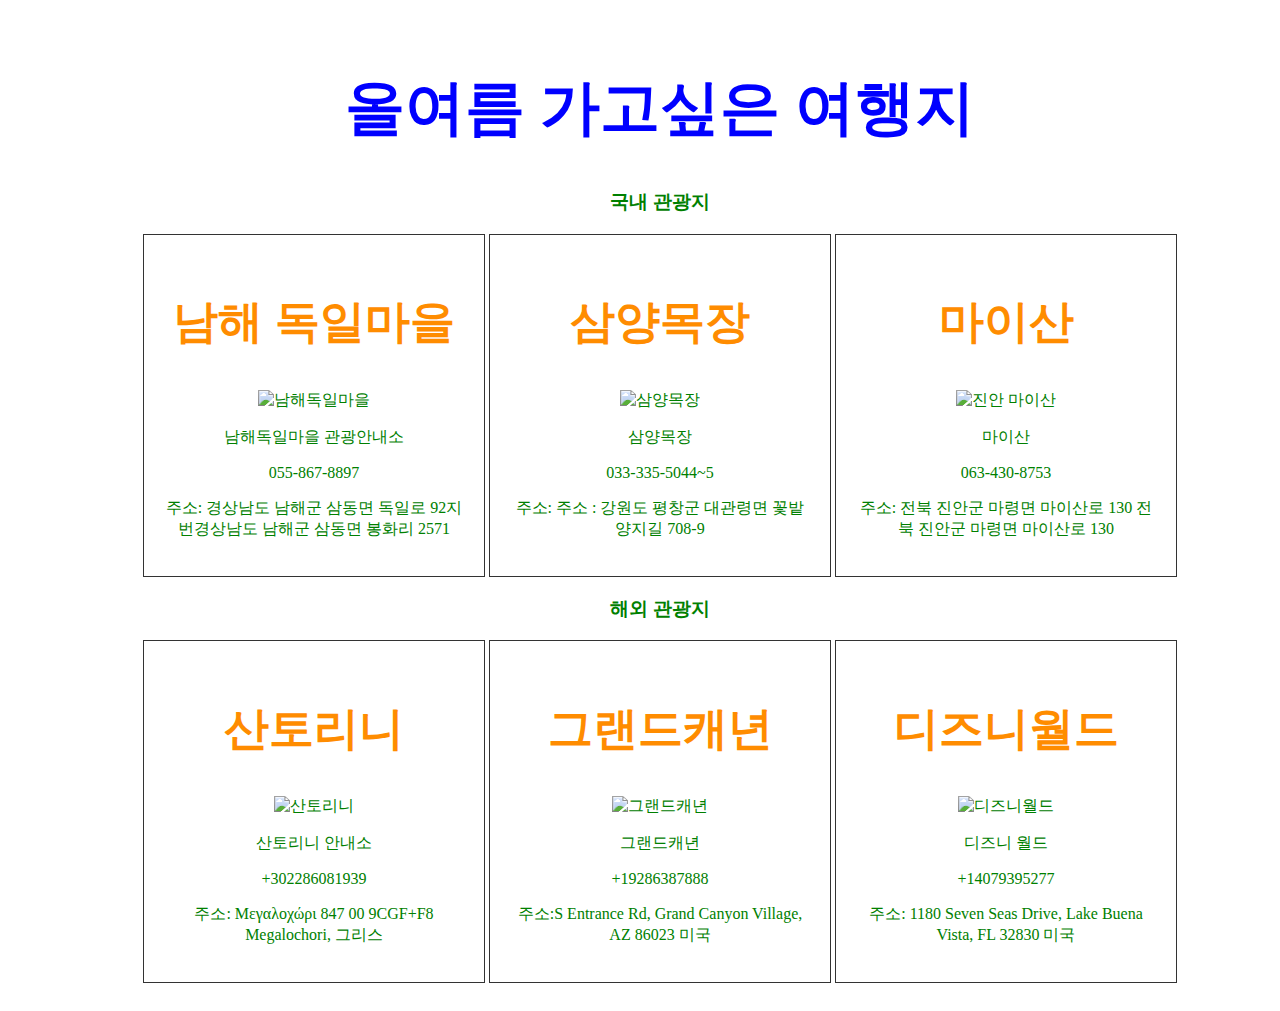
==== index.html @ d7bc297a "a" ====
<!DOCTYPE html>
<html lang="en">
<head>
    <meta charset="UTF-8">
    <meta http-equiv="X-UA-Compatible" content="IE=edge">
    <meta name="viewport" content="width=device-width, initial-scale=1.0">
    <title>Document</title>
    <style>
        /*현재 화면을 세로 -->가로로 변경하는 스타일 작성*/
        
                
    
          h1{
            font-size: 60px;
            text-align: center;
            color: blue;
    
            
          }
          div{
            display: inline-block;
            width: 300px;
            padding: 20px;
            border: 1px solid #333;
            color: green;
    
          }
          div.container{
            width: 100%;
            border: 0;
            text-align: center;
    
          }
          h2{
            font-size: 45px;
            text-align: center;
            color: darkorange;
            width: 300px;
            display: inline-block;
    
          }
          img {
            
            width: 300px;
            
            height: 200px;
    
          }
    
        </style>




</head>
<body>
    <div class="container">
        <h1>올여름 가고싶은 여행지 </h1>
        <h3>국내 관광지</h3>
             <div>
               <!-- 남해독일마을 시작 -->
                   <h2>남해 독일마을</h2>
                   <img src="image/img1.JPG" alt="남해독일마을">
                   
                   <p>남해독일마을 관광안내소</p>
                   <p>055-867-8897</p>
                   <p>주소:
               경상남도 남해군 삼동면 독일로 92지번경상남도 남해군 삼동면 봉화리 2571</p>
               <p><a href="http://남해독일마을.com/"></a></p>
               <!-- 남해독일마을 끝 -->
             </div>
             
             
             <div>
               <!--삼양목장-->
                   <h2>삼양목장</h2>
                   <img src="image/img2.JPG" alt="삼양목장">
                   <p>삼양목장</p>
                   <p>033-335-5044~5 </p>
                   <p>주소:
               주소 : 강원도 평창군 대관령면 꽃밭양지길 708-9 </p>
               <!--삼양목장 끝-->
             </div>
       
             <div>
               <!--진안 마이산 시작-->
                   <h2>마이산</h2>
                   <img src="image/img3.JPG" alt="진안 마이산">
                   <p>마이산</p>
                   <p> 063-430-8753</p>
            
       
           <p>주소:
             전북 진안군 마령면 마이산로 130 
             전북 진안군 마령면 마이산로 130</p>
           <p><a href="http://jinan.go.kr/maisan"></a></p>
           <!--진안 마이산 끝-->
         </div>
       
         <h3>해외 관광지</h3>
         <div>
           <!-- 그리스 산토리니  시작 -->
               <h2>산토리니</h2>
               <img src="image/img4.JPG" alt="산토리니">
               
               <p>산토리니 안내소</p>
               <p>+302286081939 </p>
              
               <p>주소:
                 Μεγαλοχώρι 847 00 9CGF+F8 Megalochori, 그리스  
               </p>
           <p><a href="https://goo.gl/maps/39zKxGWxRN1ZkFWs6"></a></p>
           <!-- 그리스 산토리니 끝 -->
         </div>
         
         
         <div>
           <!--그랜드 캐년 시작-->
               <h2>그랜드캐년</h2>
               <img src="image/img5.JPG" alt="그랜드캐년">
               <p>그랜드캐년</p>
               <p> +19286387888</p>
               <p>주소:S Entrance Rd, Grand Canyon Village, AZ 86023 미국
            </p>
            <p><a href="http://www.nps.gov/grca/planyourvisit/visitorcenters.htm"></a></p>
           <!--그랜드 캐년  끝-->
         </div>
       
         <div>
           <!--디즈니 월드 시작-->
               <h2>디즈니월드</h2>
               <img src="image/img6.JPG" alt="디즈니월드">
               <p>디즈니 월드</p>
               <p> +14079395277</p>
     
       <p>주소:
         1180 Seven Seas Drive, Lake Buena Vista, FL 32830 미국</p>
       <p><a href="http://jinan.go.kr/maisan"></a></p>
       <!--디즈니 월드  끝-->
       </div>
       
       
       
       
       
       
       
       
       
       
       
       
       </div>

</body>
</html>
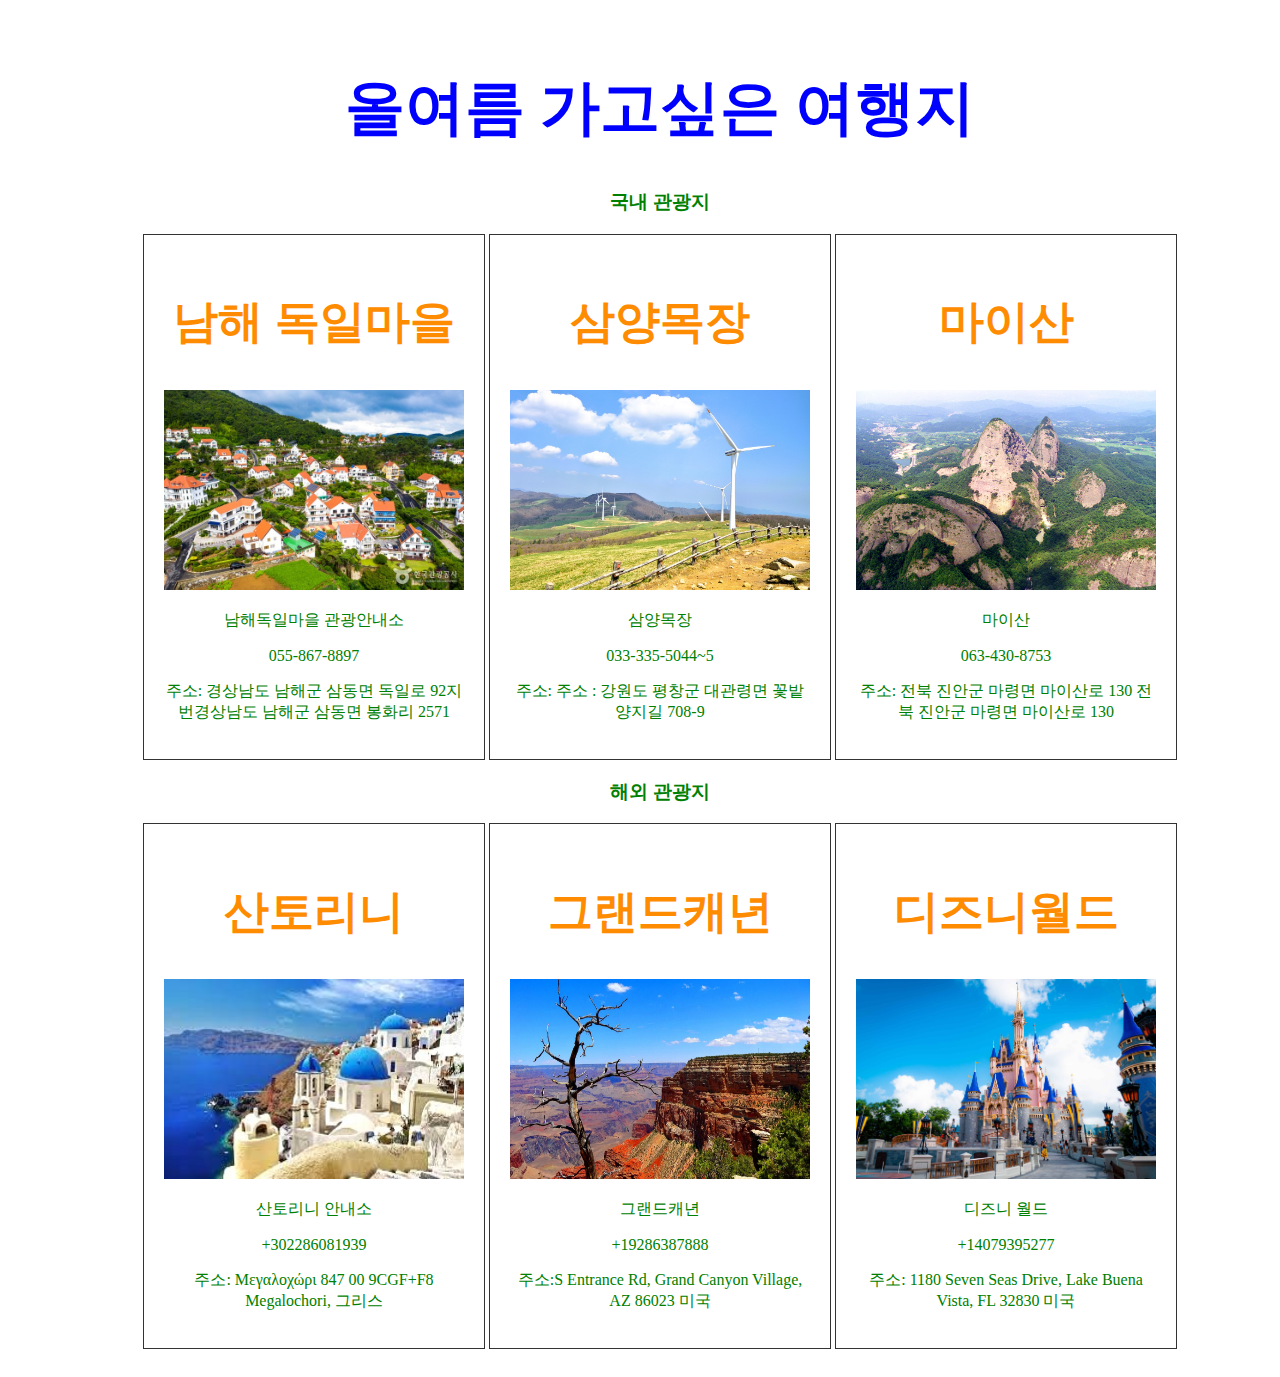
==== commit 57cb2d59: "JPG-jpg" ====
--- a/index.html
+++ b/index.html
@@ -1,10 +1,10 @@
 <!DOCTYPE html>
-<html lang="en">
+<html lang="ko">
 <head>
     <meta charset="UTF-8">
     <meta http-equiv="X-UA-Compatible" content="IE=edge">
     <meta name="viewport" content="width=device-width, initial-scale=1.0">
-    <title>Document</title>
+    <title>관광지</title>
     <style>
         /*현재 화면을 세로 -->가로로 변경하는 스타일 작성*/
         
@@ -60,7 +60,7 @@
              <div>
                <!-- 남해독일마을 시작 -->
                    <h2>남해 독일마을</h2>
-                   <img src="image/img1.JPG" alt="남해독일마을">
+                   <img src="image/img1.jpg" alt="남해독일마을">
                    
                    <p>남해독일마을 관광안내소</p>
                    <p>055-867-8897</p>
@@ -74,7 +74,7 @@
              <div>
                <!--삼양목장-->
                    <h2>삼양목장</h2>
-                   <img src="image/img2.JPG" alt="삼양목장">
+                   <img src="image/img2.jpg" alt="삼양목장">
                    <p>삼양목장</p>
                    <p>033-335-5044~5 </p>
                    <p>주소:
@@ -85,7 +85,7 @@
              <div>
                <!--진안 마이산 시작-->
                    <h2>마이산</h2>
-                   <img src="image/img3.JPG" alt="진안 마이산">
+                   <img src="image/img3.jpg" alt="진안 마이산">
                    <p>마이산</p>
                    <p> 063-430-8753</p>
             
@@ -101,7 +101,7 @@
          <div>
            <!-- 그리스 산토리니  시작 -->
                <h2>산토리니</h2>
-               <img src="image/img4.JPG" alt="산토리니">
+               <img src="image/img4.jpg" alt="산토리니">
                
                <p>산토리니 안내소</p>
                <p>+302286081939 </p>
@@ -117,7 +117,7 @@
          <div>
            <!--그랜드 캐년 시작-->
                <h2>그랜드캐년</h2>
-               <img src="image/img5.JPG" alt="그랜드캐년">
+               <img src="image/img5.jpg" alt="그랜드캐년">
                <p>그랜드캐년</p>
                <p> +19286387888</p>
                <p>주소:S Entrance Rd, Grand Canyon Village, AZ 86023 미국
@@ -129,7 +129,7 @@
          <div>
            <!--디즈니 월드 시작-->
                <h2>디즈니월드</h2>
-               <img src="image/img6.JPG" alt="디즈니월드">
+               <img src="image/img6.jpg" alt="디즈니월드">
                <p>디즈니 월드</p>
                <p> +14079395277</p>
      
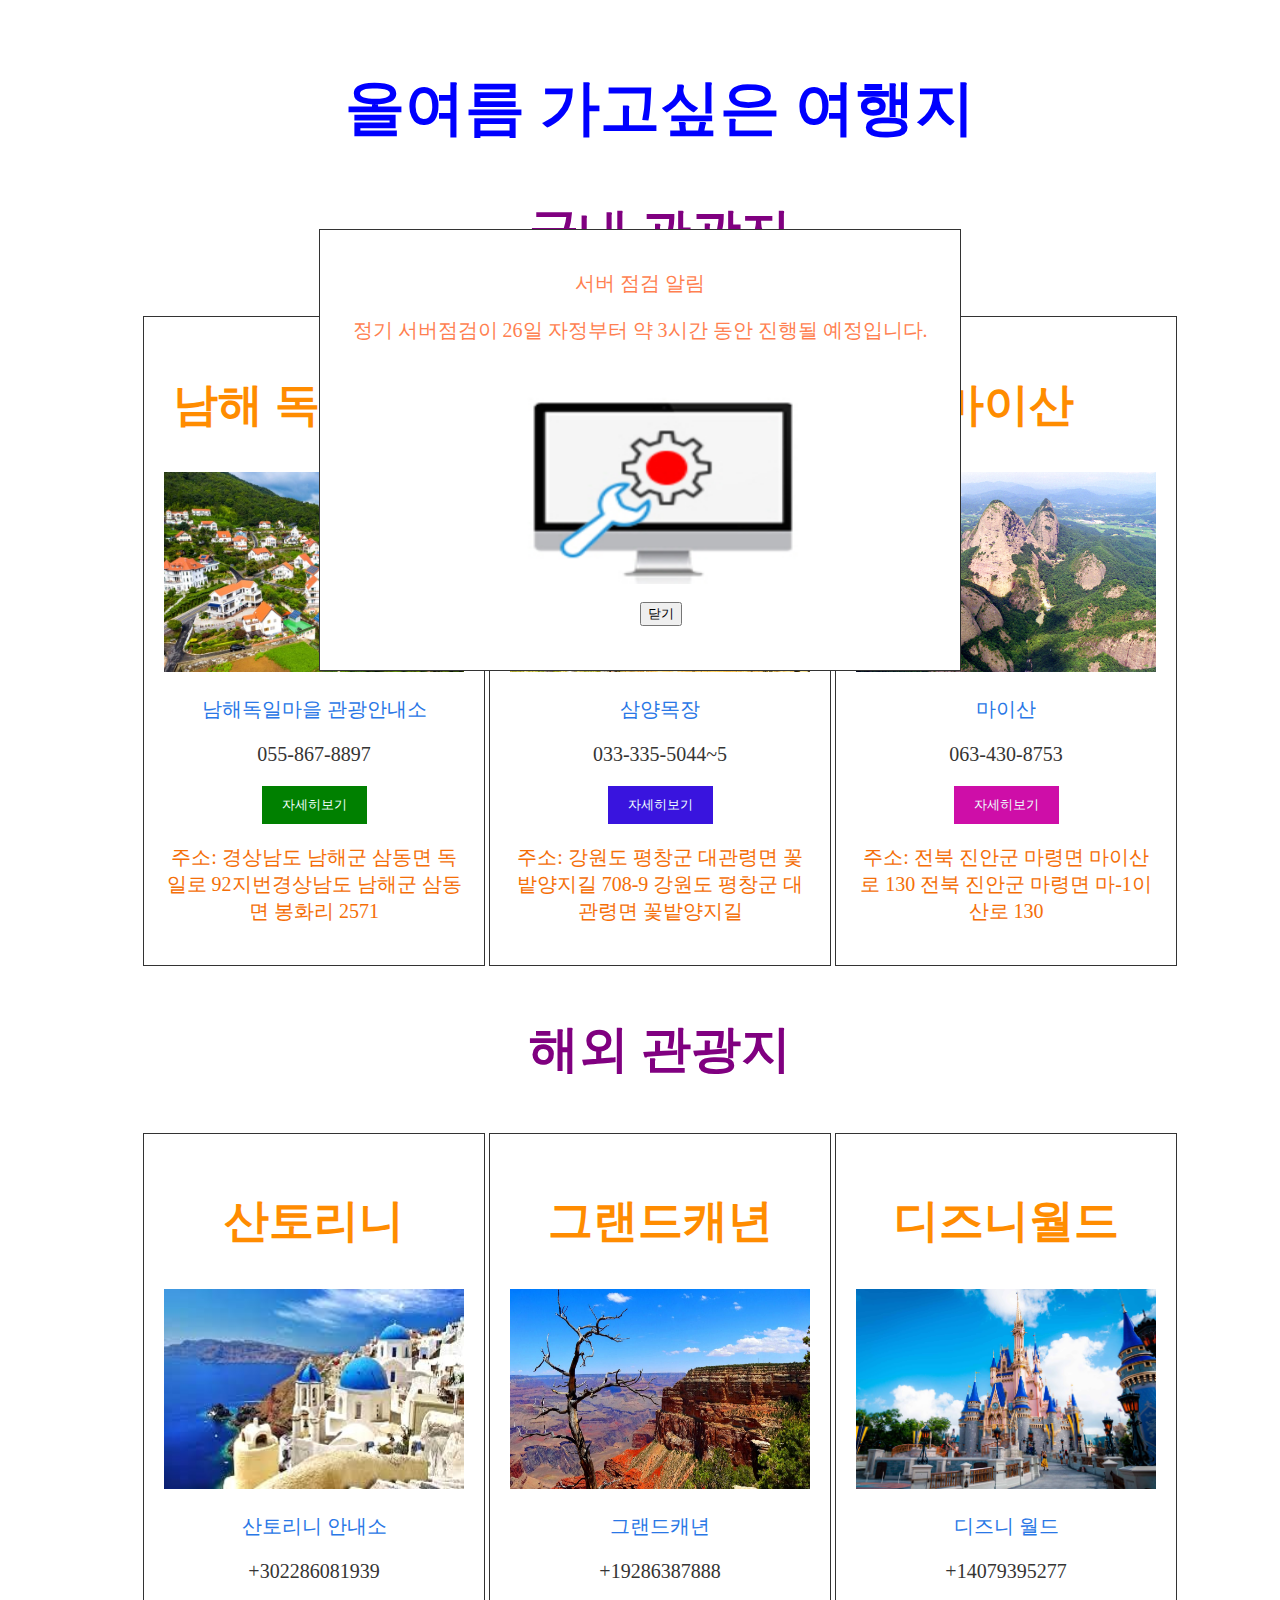
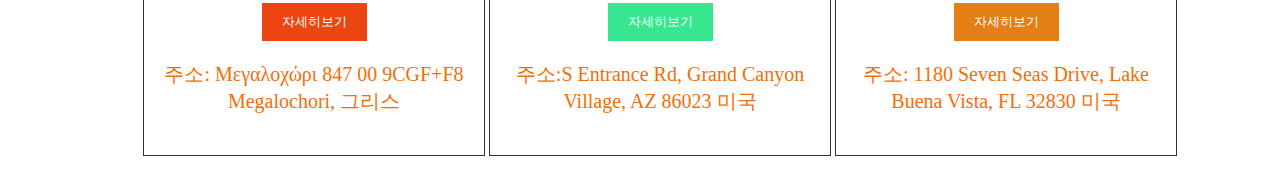
==== commit c67b1b1e: "미디어 쿼리 적용 50%" ====
--- a/index.html
+++ b/index.html
@@ -4,95 +4,72 @@
     <meta charset="UTF-8">
     <meta http-equiv="X-UA-Compatible" content="IE=edge">
     <meta name="viewport" content="width=device-width, initial-scale=1.0">
-    <title>관광지</title>
-    <style>
-        /*현재 화면을 세로 -->가로로 변경하는 스타일 작성*/
-        
-                
+    <title>여름 휴가 보내기 좋은곳</title>
+    <link rel="stylesheet" href="css/style.css">
+    <link rel="stylesheet" href="css/mediaquery.css">
     
-          h1{
-            font-size: 60px;
-            text-align: center;
-            color: blue;
-    
-            
-          }
-          div{
-            display: inline-block;
-            width: 300px;
-            padding: 20px;
-            border: 1px solid #333;
-            color: green;
-    
-          }
-          div.container{
-            width: 100%;
-            border: 0;
-            text-align: center;
-    
-          }
-          h2{
-            font-size: 45px;
-            text-align: center;
-            color: darkorange;
-            width: 300px;
-            display: inline-block;
-    
-          }
-          img {
-            
-            width: 300px;
-            
-            height: 200px;
-    
-          }
-    
-        </style>
+
+
+</head>
+<body>
+  <!---모달 UI  -->
+  <div class="modal" >
+<p>서버 점검 알림</p>
+
+<p>정기 서버점검이 26일 자정부터 약 3시간 동안 진행될 예정입니다.</p>
+<div class="photo"><img src="image/moniter.jpg" alt="서버점검"></div>
+<button id="close_modal">닫기</button>
+
+
+  </div>
 
 
 
 
-</head>
-<body>
     <div class="container">
         <h1>올여름 가고싶은 여행지 </h1>
         <h3>국내 관광지</h3>
              <div>
                <!-- 남해독일마을 시작 -->
-                   <h2>남해 독일마을</h2>
+                   <h2 class="title">남해 독일마을</h2>
                    <img src="image/img1.jpg" alt="남해독일마을">
                    
-                   <p>남해독일마을 관광안내소</p>
-                   <p>055-867-8897</p>
-                   <p>주소:
+                   <p class="subtitle">남해독일마을 관광안내소</p>
+                   <p class="office">055-867-8897</p>
+                   <button id="btn01">자세히보기</button>
+                   <p class="add">주소:
                경상남도 남해군 삼동면 독일로 92지번경상남도 남해군 삼동면 봉화리 2571</p>
-               <p><a href="http://남해독일마을.com/"></a></p>
+              </p>
+              <p><a href="http://남해독일마을.com/"></a></p>
                <!-- 남해독일마을 끝 -->
              </div>
              
              
              <div>
                <!--삼양목장-->
-                   <h2>삼양목장</h2>
+                   <h2 class="title">삼양목장</h2>
                    <img src="image/img2.jpg" alt="삼양목장">
-                   <p>삼양목장</p>
-                   <p>033-335-5044~5 </p>
-                   <p>주소:
-               주소 : 강원도 평창군 대관령면 꽃밭양지길 708-9 </p>
+                   <p class="subtitle">삼양목장</p>
+                   <p class="office">033-335-5044~5 </p>
+                   <button id="btn02">자세히보기</button>
+                   <p class="add">주소:
+               강원도 평창군 대관령면 꽃밭양지길 708-9 
+               강원도 평창군 대관령면 꽃밭양지길  </p>
                <!--삼양목장 끝-->
              </div>
        
              <div>
                <!--진안 마이산 시작-->
-                   <h2>마이산</h2>
+                   <h2 class="title">마이산</h2>
                    <img src="image/img3.jpg" alt="진안 마이산">
-                   <p>마이산</p>
-                   <p> 063-430-8753</p>
+                   <p class="subtitle">마이산</p>
+                   <p class="office"> 063-430-8753</p>
+                   <button id="btn03">자세히보기</button>
             
        
-           <p>주소:
+           <p class="add">주소:
              전북 진안군 마령면 마이산로 130 
-             전북 진안군 마령면 마이산로 130</p>
+             전북 진안군 마령면 마-1이산로 130</p>
            <p><a href="http://jinan.go.kr/maisan"></a></p>
            <!--진안 마이산 끝-->
          </div>
@@ -100,13 +77,14 @@
          <h3>해외 관광지</h3>
          <div>
            <!-- 그리스 산토리니  시작 -->
-               <h2>산토리니</h2>
+               <h2 class="title">산토리니</h2>
                <img src="image/img4.jpg" alt="산토리니">
                
-               <p>산토리니 안내소</p>
-               <p>+302286081939 </p>
+               <p class="subtitle">산토리니 안내소</p>
+               <p class="office">+302286081939 </p>
+               <button id="btn04">자세히보기</button>
               
-               <p>주소:
+               <p class="add">주소:
                  Μεγαλοχώρι 847 00 9CGF+F8 Megalochori, 그리스  
                </p>
            <p><a href="https://goo.gl/maps/39zKxGWxRN1ZkFWs6"></a></p>
@@ -116,24 +94,26 @@
          
          <div>
            <!--그랜드 캐년 시작-->
-               <h2>그랜드캐년</h2>
+               <h2 class="title">그랜드캐년</h2>
                <img src="image/img5.jpg" alt="그랜드캐년">
-               <p>그랜드캐년</p>
-               <p> +19286387888</p>
-               <p>주소:S Entrance Rd, Grand Canyon Village, AZ 86023 미국
-            </p>
+               <p class="subtitle">그랜드캐년</p>
+               <p class="office"> +19286387888</p>
+               <button id="btn05">자세히보기</button>
+               <p class="add">주소:S Entrance Rd, Grand Canyon Village, AZ 86023 미국
+              </p>
             <p><a href="http://www.nps.gov/grca/planyourvisit/visitorcenters.htm"></a></p>
            <!--그랜드 캐년  끝-->
          </div>
        
          <div>
            <!--디즈니 월드 시작-->
-               <h2>디즈니월드</h2>
+               <h2 class="title">디즈니월드</h2>
                <img src="image/img6.jpg" alt="디즈니월드">
-               <p>디즈니 월드</p>
-               <p> +14079395277</p>
+               <p class="subtitle">디즈니 월드</p>
+               <p class="office"> +14079395277</p>
+               <button id="btn06">자세히보기</button>
      
-       <p>주소:
+       <p class="add">주소:
          1180 Seven Seas Drive, Lake Buena Vista, FL 32830 미국</p>
        <p><a href="http://jinan.go.kr/maisan"></a></p>
        <!--디즈니 월드  끝-->
@@ -152,5 +132,12 @@
        
        </div>
 
+
+
+
+
+
+       <script src="script /main.js"></script>
+  
 </body>
 </html>--- a/css/style.css
+++ b/css/style.css
@@ -0,0 +1,135 @@
+h1{
+  font-size: 60px;
+  text-align: center;
+  color: blue;
+
+  
+}
+div{
+  display: inline-block;
+  width: 300px;
+  padding: 20px;
+  border: 1px solid #333;
+  color: green;
+
+}
+div.container{
+  width: 100%;
+  border: 0;
+  text-align: center;
+
+}
+h2{
+  font-size: 45px;
+  text-align: center;
+  color: darkorange;
+  width: 300px;
+  display: inline-block;
+
+}
+h3{
+  font-size: 50px;
+  color: purple;
+  text-align: center;
+}
+.office{
+  color: rgb(53, 52, 51);
+}
+.subtitle{
+  color: rgb(41, 119, 230);
+  font: bold;
+}
+.add{
+  color: rgb(244, 110, 7);
+}
+
+img {
+  
+  width: 300px;
+  
+  height: 200px;
+
+}
+
+#btn01{
+background-color: green;
+color: azure;
+padding: 10px 20px;
+
+border: 0;
+
+}
+#btn02{
+background-color: rgb(57, 20, 222);
+color: azure;
+padding: 10px 20px;
+
+border: 0;
+
+}
+#btn03{
+background-color: rgb(206, 14, 168);
+color: azure;
+padding: 10px 20px;
+
+border: 0;
+
+}
+#btn04{
+background-color: rgb(237, 69, 18);
+color: azure;
+padding: 10px 20px;
+
+border: 0;
+
+}
+#btn05{
+background-color: rgb(55, 230, 142);
+color: azure;
+padding: 10px 20px;
+
+border: 0;
+
+}
+#btn06{
+background-color: rgb(227, 127, 21);
+color: azure;
+padding: 10px 20px;
+
+border: 0;
+
+}
+/*moda 클래스 스타일*/
+.modal {
+width: 600px;
+height: 400px;
+position: absolute;
+top: 50%;
+left: 50%;
+transform: translate(-50%, -50%);
+background-color: white;
+
+
+}
+p{
+text-align: center;
+color: coral;
+font-size: 20px;
+
+}
+
+.photo{
+width: 100%;
+border: 0;
+text-align: center;
+box-sizing:100%;
+
+
+}
+#close_modal{
+position: absolute;
+left: 50%;
+bottom: 10%;
+transform:translate (-50%,);
+
+}--- a/css/mediaquery.css
+++ b/css/mediaquery.css
@@ -0,0 +1,114 @@
+@media screen and (max-width: 480px) {
+    h1{
+        background-color : blue;
+        color: white;
+        margin:0;
+        font-size:  180%;
+        
+         
+      
+    }
+
+   
+    h3{
+      text-align:center;
+      font-size: 180%;
+      border-bottom: 1px solid #333;
+      max-width: 90%;
+      margin: 0 auto;
+      padding: 20%;
+      box-sizing: border-box;
+      color: rgb(7, 7, 220);
+
+
+    }
+    div{ 
+      width: 90%;
+      box-sizing:border-box;
+      margin: 30px 0;
+    
+    
+    
+    }
+    .title{
+      color: #cc4611;
+      font-size: 120%;
+      background-color: rgb(155, 189, 245);
+
+    }
+    
+    .office{
+      color: rgb(53, 52, 51);
+    }
+    .subtitle{
+      color: rgb(41, 119, 230);
+      font: bold;
+    }
+    .add{
+      color: rgb(244, 110, 7);
+    }
+
+    .modal {
+      width: 400px;
+      height: 450px;
+      position: absolute;
+      top: 50%;
+      left: 50%;
+      transform: translate(-50%, -50%);
+      background-color: white;
+    
+    
+    }
+    p{
+      text-align: center;
+      color: rgb(22, 32, 231);
+      font-size: 10px;
+      
+    }
+    
+    .photo{
+      width: 30%;
+      border: 0;
+      text-align: center;
+      box-sizing:40%;
+    
+    
+    }
+    #close_modal{
+      position: absolute;
+      left: 43%;
+      bottom: 5%;
+      transform:translate (-50%,);
+      
+    }
+    
+
+
+
+
+
+
+
+
+
+
+
+  }
+
+
+
+
+
+
+
+
+
+
+
+/*선택자 종류
+body{ 
+background-color: orange
+
+}
+
+*/